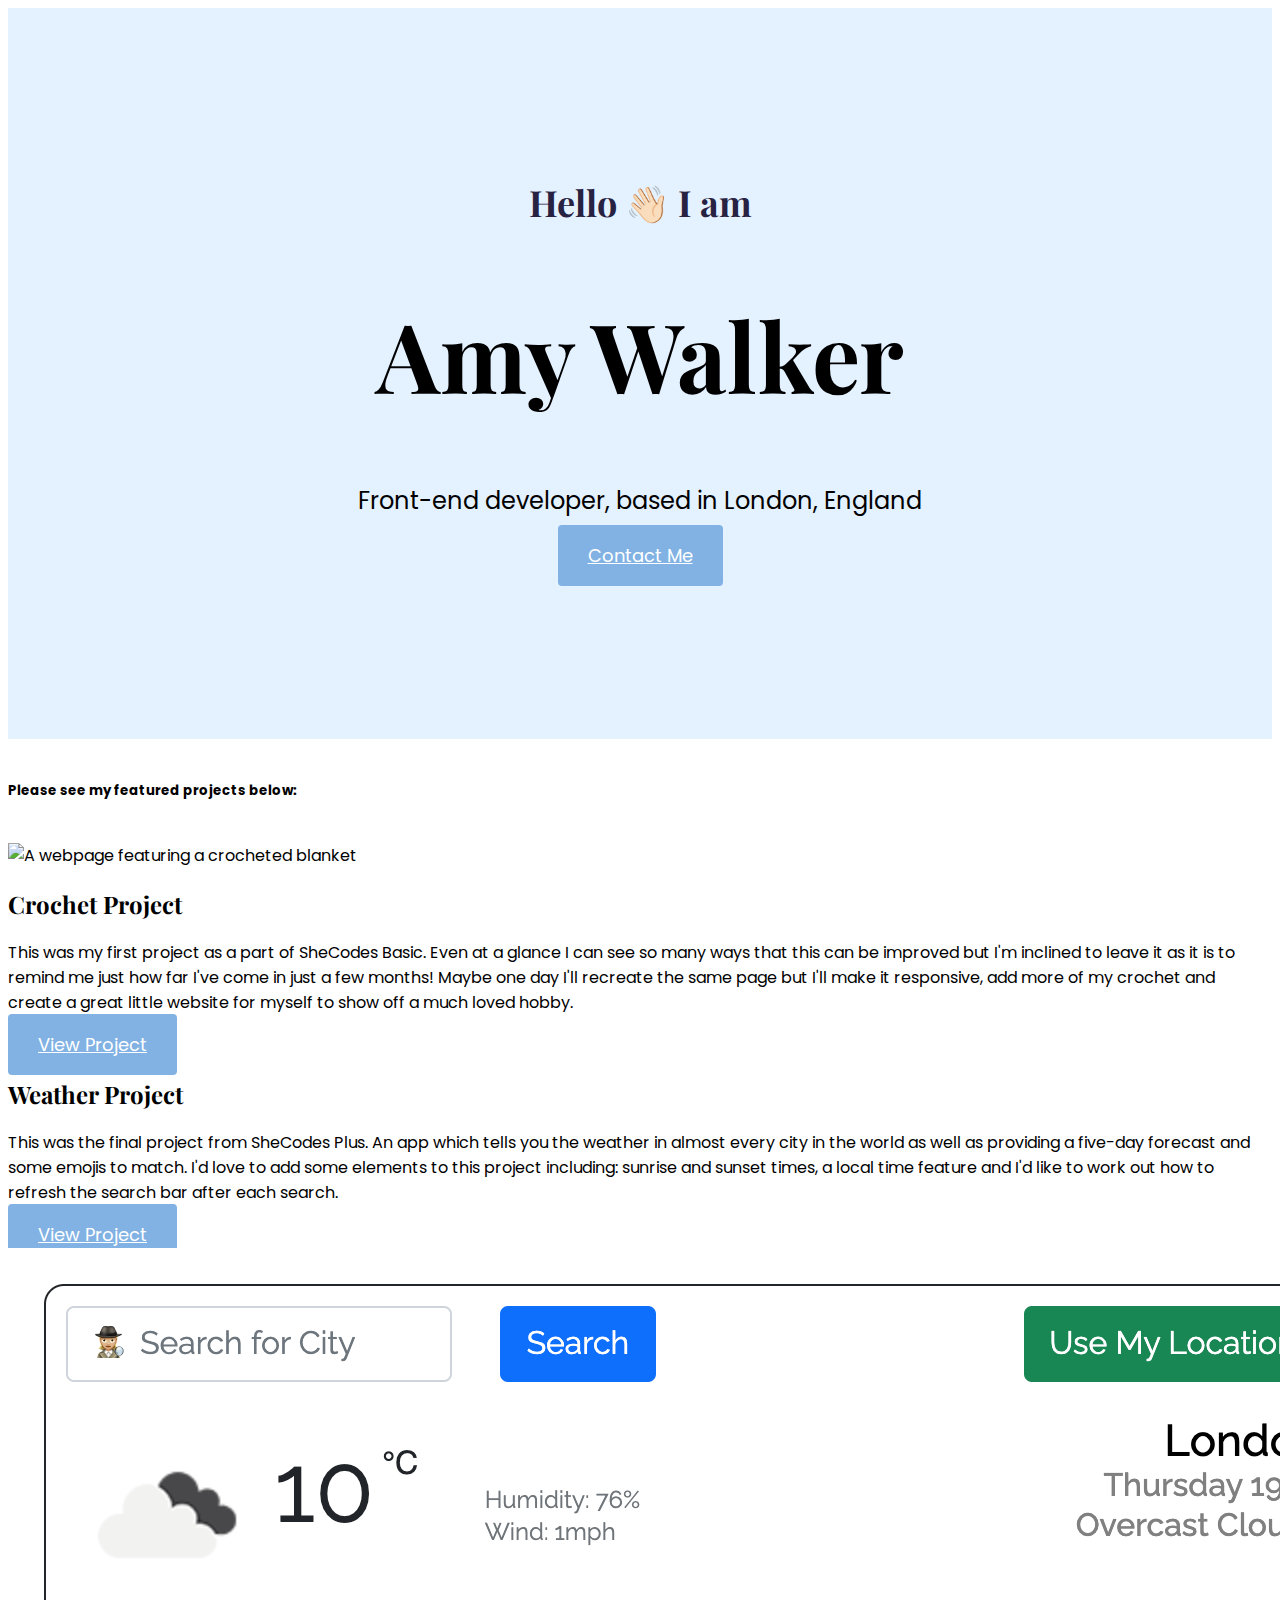
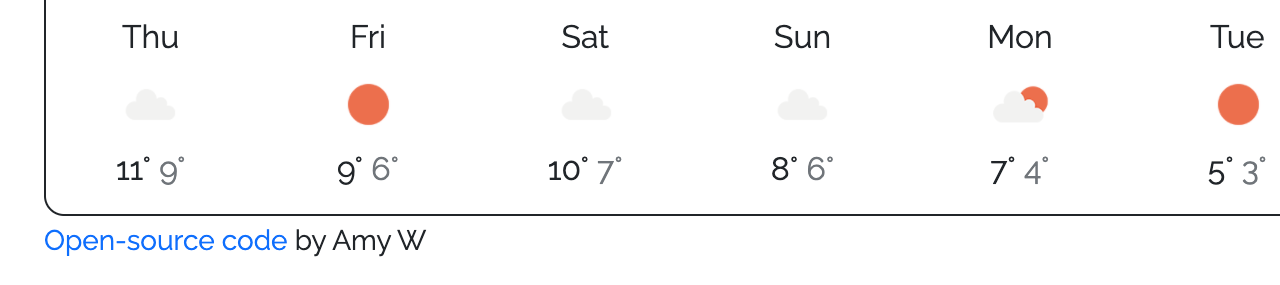
==== index.html @ 03012b32 "Added featured projects" ====
<!DOCTYPE html>
<html lang="en">
  <head>
    <meta charset="UTF-8" />
    <meta http-equiv="X-UA-Compatible" content="IE=edge" />
    <meta name="viewport" content="width=device-width, initial-scale=1.0" />
    <link
      href="https://cdn.jsdelivr.net/npm/bootstrap@5.1.3/dist/css/bootstrap.min.css"
      rel="stylesheet"
      integrity="sha384-1BmE4kWBq78iYhFldvKuhfTAU6auU8tT94WrHftjDbrCEXSU1oBoqyl2QvZ6jIW3"
      crossorigin="anonymous"
    />
    <link rel="preconnect" href="https://fonts.googleapis.com" />
    <link rel="preconnect" href="https://fonts.gstatic.com" crossorigin />
    <link
      href="https://fonts.googleapis.com/css2?family=Playfair+Display:wght@700&family=Poppins:wght@400;500;700&display=swap"
      rel="stylesheet"
    />
    <link rel="stylesheet" href="css/styles.css" />
    <script
      src="https://cdn.jsdelivr.net/npm/bootstrap@5.1.3/dist/js/bootstrap.bundle.min.js"
      integrity="sha384-ka7Sk0Gln4gmtz2MlQnikT1wXgYsOg+OMhuP+IlRH9sENBO0LRn5q+8nbTov4+1p"
      crossorigin="anonymous"
    ></script>
    <title>Document</title>
  </head>
  <body>
    <div class="hero">
      <h2>Hello 👋🏻 I am</h2>
      <h1>Amy Walker</h1>
      <p>Front-end developer, based in London, England</p>
      <a href="#" class="btn btn-contact">Contact Me</a>
    </div>
    <div class="container">
      <h5 class="text-center featured">
        Please see my featured projects below:
      </h5>
      <div class="row mt-5">
        <div class="col-md-6">
          <img
            src="images/crochet.png"
            alt="A webpage featuring a crocheted blanket"
            class="img-fluid rounded"
          />
        </div>

        <div class="col-md-6">
          <h2>Crochet Project</h2>
          <p>
            This was my first project as a part of SheCodes Basic. Even at a
            glance I can see so many ways that this can be improved but I'm
            inclined to leave it as it is to remind me just how far I've come in
            just a few months! Maybe one day I'll recreate the same page but
            I'll make it responsive, add more of my crochet and create a great
            little website for myself to show off a much loved hobby.
          </p>
          <a href="#" class="btn btn-contact">View Project</a>
        </div>
      </div>
      <div class="row mt-5">
        <div class="col-md-6">
          <h2>Weather Project</h2>
          <p>
            This was the final project from SheCodes Plus. An app which tells
            you the weather in almost every city in the world as well as
            providing a five-day forecast and some emojis to match. I'd love to
            add some elements to this project including: sunrise and sunset
            times, a local time feature and I'd like to work out how to refresh
            the search bar after each search.
          </p>
          <a href="#" class="btn btn-contact">View Project</a>
        </div>
        <div class="col-md-6">
          <img
            src="images/weatherapp.png"
            alt="A webpage featuring a crocheted blanket"
            class="img-fluid rounded"
          />
        </div>
      </div>
    </div>
  </body>
</html>
---- css/styles.css ----
:root {
  --primary-font: "Poppins", sans-serif;
  --accent-font: "Playfair Display", serif;
  --primary-color: #e4f1fe;
  --accent-color: #81b2e3;
}
body {
  font-family: var(--primary-font);
}
h1,
h2,
h3 {
  font-family: var(--accent-font);
  font-weight: bold;
}
.hero {
  text-align: center;
  padding: 170px 20px;
  background: var(--primary-color);
}
.hero h1 {
  font-size: 96px;
}
.hero h2 {
  font-size: 36px;
  font-weight: 700;
  margin: 0;
  color: #272142;
}
.hero p {
  font-size: 24px;
  font-weight: normal;
}
.btn-contact {
  background: var(--accent-color);
  color: white;
  border-radius: 4px;
  font-size: 18px;
  line-height: 27px;
  padding: 18px 30px;
}
.featured {
  padding: 20px 0;
}
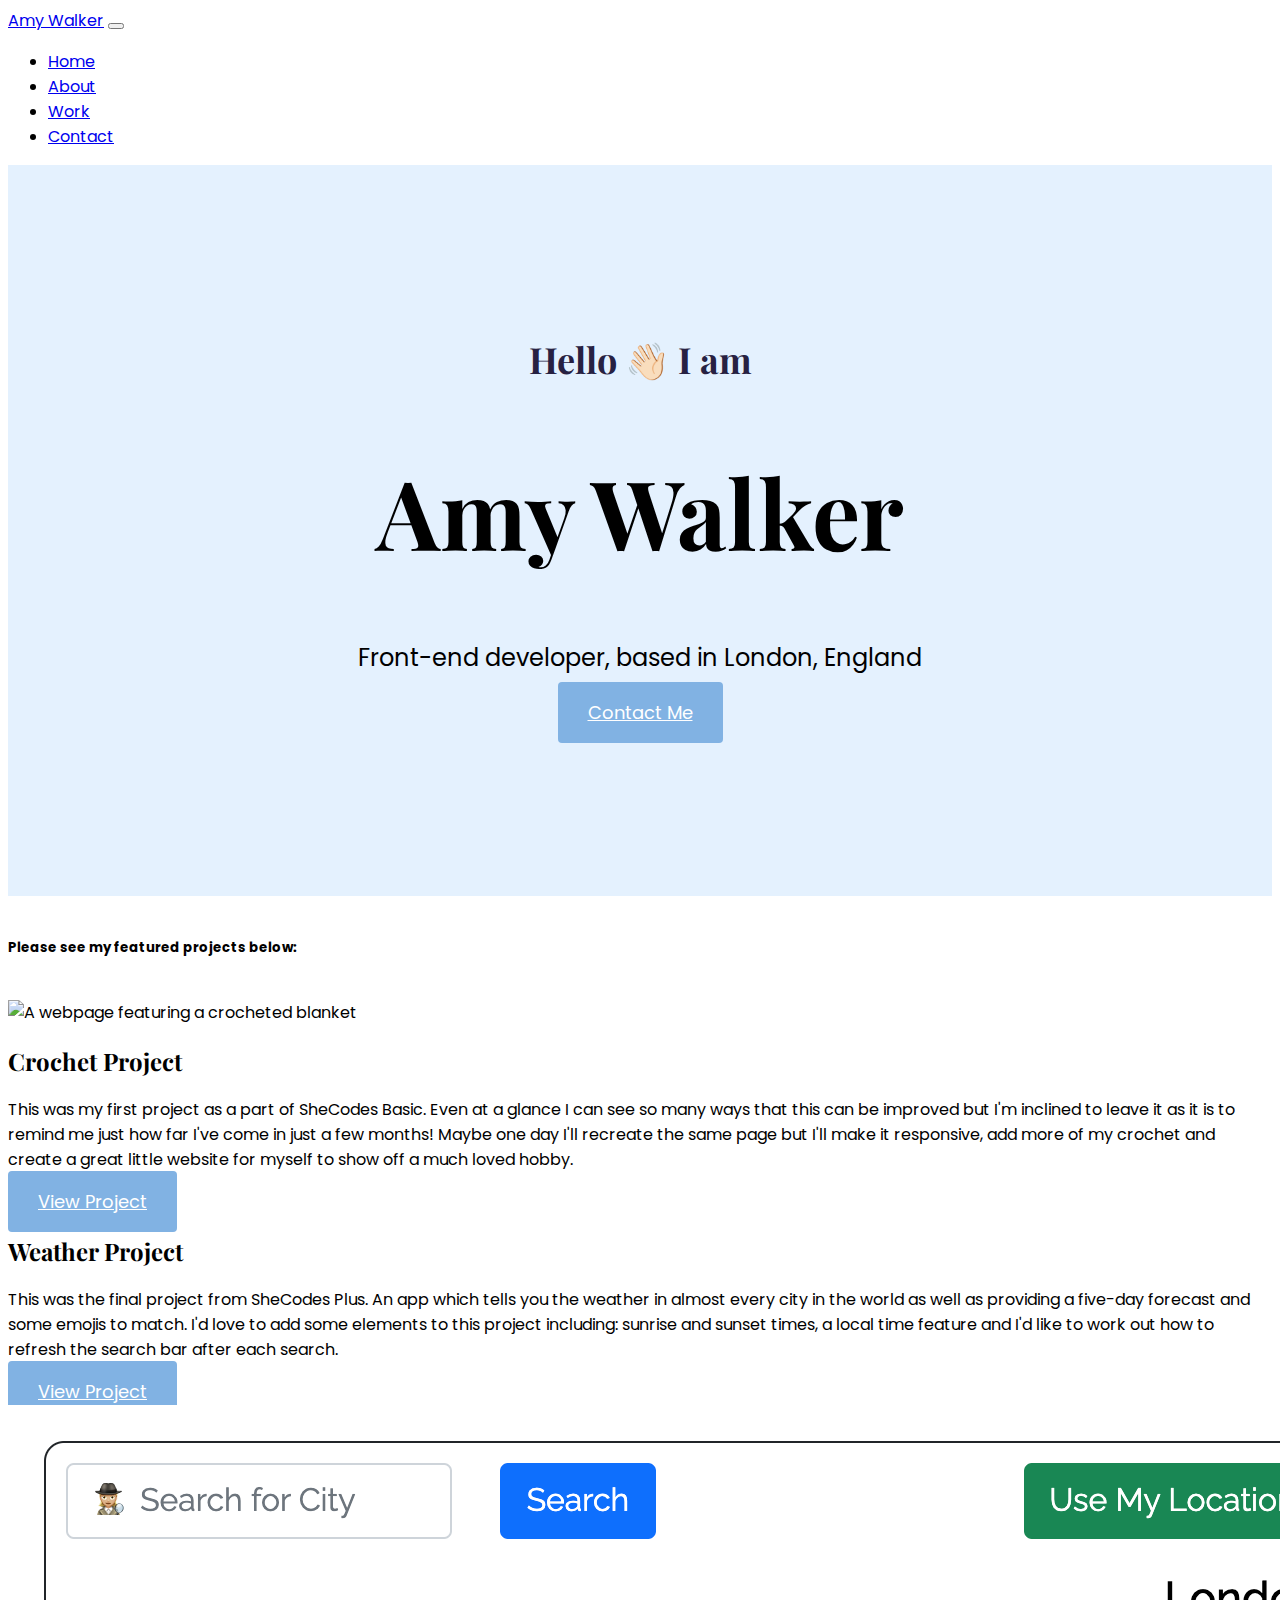
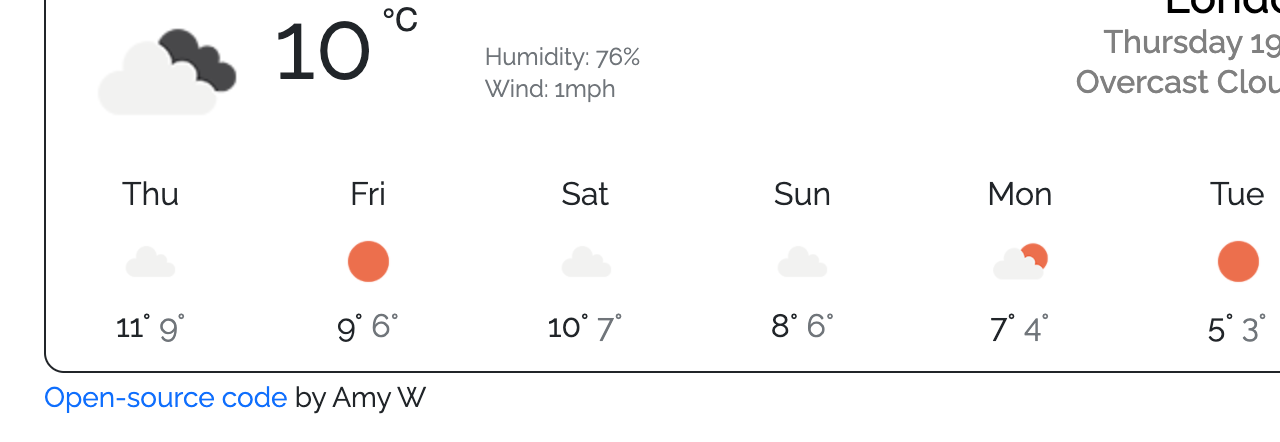
==== commit 47199d2b: "Added content to about page and updated css" ====
--- a/index.html
+++ b/index.html
@@ -25,6 +25,40 @@
     <title>Document</title>
   </head>
   <body>
+    <nav class="navbar navbar-expand-lg navbar-light bg-transparent fixed-top">
+      <div class="container-fluid">
+        <a class="navbar-brand" href="#">Amy Walker</a>
+        <button
+          class="navbar-toggler"
+          type="button"
+          data-bs-toggle="collapse"
+          data-bs-target="#navbarSupportedContent"
+          aria-controls="navbarSupportedContent"
+          aria-expanded="false"
+          aria-label="Toggle navigation"
+        >
+          <span class="navbar-toggler-icon"></span>
+        </button>
+        <div class="collapse navbar-collapse" id="navbarSupportedContent">
+          <ul class="navbar-nav ms-auto mb-2 mb-lg-0">
+            <li class="nav-item">
+              <a class="nav-link active" aria-current="page" href="/index.html"
+                >Home</a
+              >
+            </li>
+            <li class="nav-item">
+              <a class="nav-link" href="/pages/about.html">About</a>
+            </li>
+            <li class="nav-item">
+              <a class="nav-link" href="/pages/work.html">Work</a>
+            </li>
+            <li class="nav-item">
+              <a class="nav-link" href="#">Contact</a>
+            </li>
+          </ul>
+        </div>
+      </div>
+    </nav>
     <div class="hero">
       <h2>Hello 👋🏻 I am</h2>
       <h1>Amy Walker</h1>
@@ -36,7 +70,7 @@
         Please see my featured projects below:
       </h5>
       <div class="row mt-5">
-        <div class="col-md-6">
+        <div class="col d-none d-lg-block">
           <img
             src="images/crochet.png"
             alt="A webpage featuring a crocheted blanket"
@@ -44,9 +78,9 @@
           />
         </div>
 
-        <div class="col-md-6">
+        <div class="col-md-6 project-description">
           <h2>Crochet Project</h2>
-          <p>
+          <p class="text-muted">
             This was my first project as a part of SheCodes Basic. Even at a
             glance I can see so many ways that this can be improved but I'm
             inclined to leave it as it is to remind me just how far I've come in
@@ -58,9 +92,9 @@
         </div>
       </div>
       <div class="row mt-5">
-        <div class="col-md-6">
+        <div class="col-md-6 project-description">
           <h2>Weather Project</h2>
-          <p>
+          <p class="text-muted">
             This was the final project from SheCodes Plus. An app which tells
             you the weather in almost every city in the world as well as
             providing a five-day forecast and some emojis to match. I'd love to
@@ -70,7 +104,7 @@
           </p>
           <a href="#" class="btn btn-contact">View Project</a>
         </div>
-        <div class="col-md-6">
+        <div class="col d-none d-lg-block">
           <img
             src="images/weatherapp.png"
             alt="A webpage featuring a crocheted blanket"
--- a/css/styles.css
+++ b/css/styles.css
@@ -13,6 +13,20 @@
   font-family: var(--accent-font);
   font-weight: bold;
 }
+.about-section {
+  padding: 170px 20px;
+}
+
+.about-content h1 {
+  font-size: 64px;
+}
+.about-content h2 {
+  font-size: 18px;
+}
+.about-content p {
+  font-size: 16px;
+}
+
 .hero {
   text-align: center;
   padding: 170px 20px;
@@ -42,3 +56,12 @@
 .featured {
   padding: 20px 0;
 }
+@media (max-width: 900px) {
+  h1 {
+    font-size: 64px;
+  }
+  .project-description {
+    text-align: center;
+    padding: 0;
+  }
+}
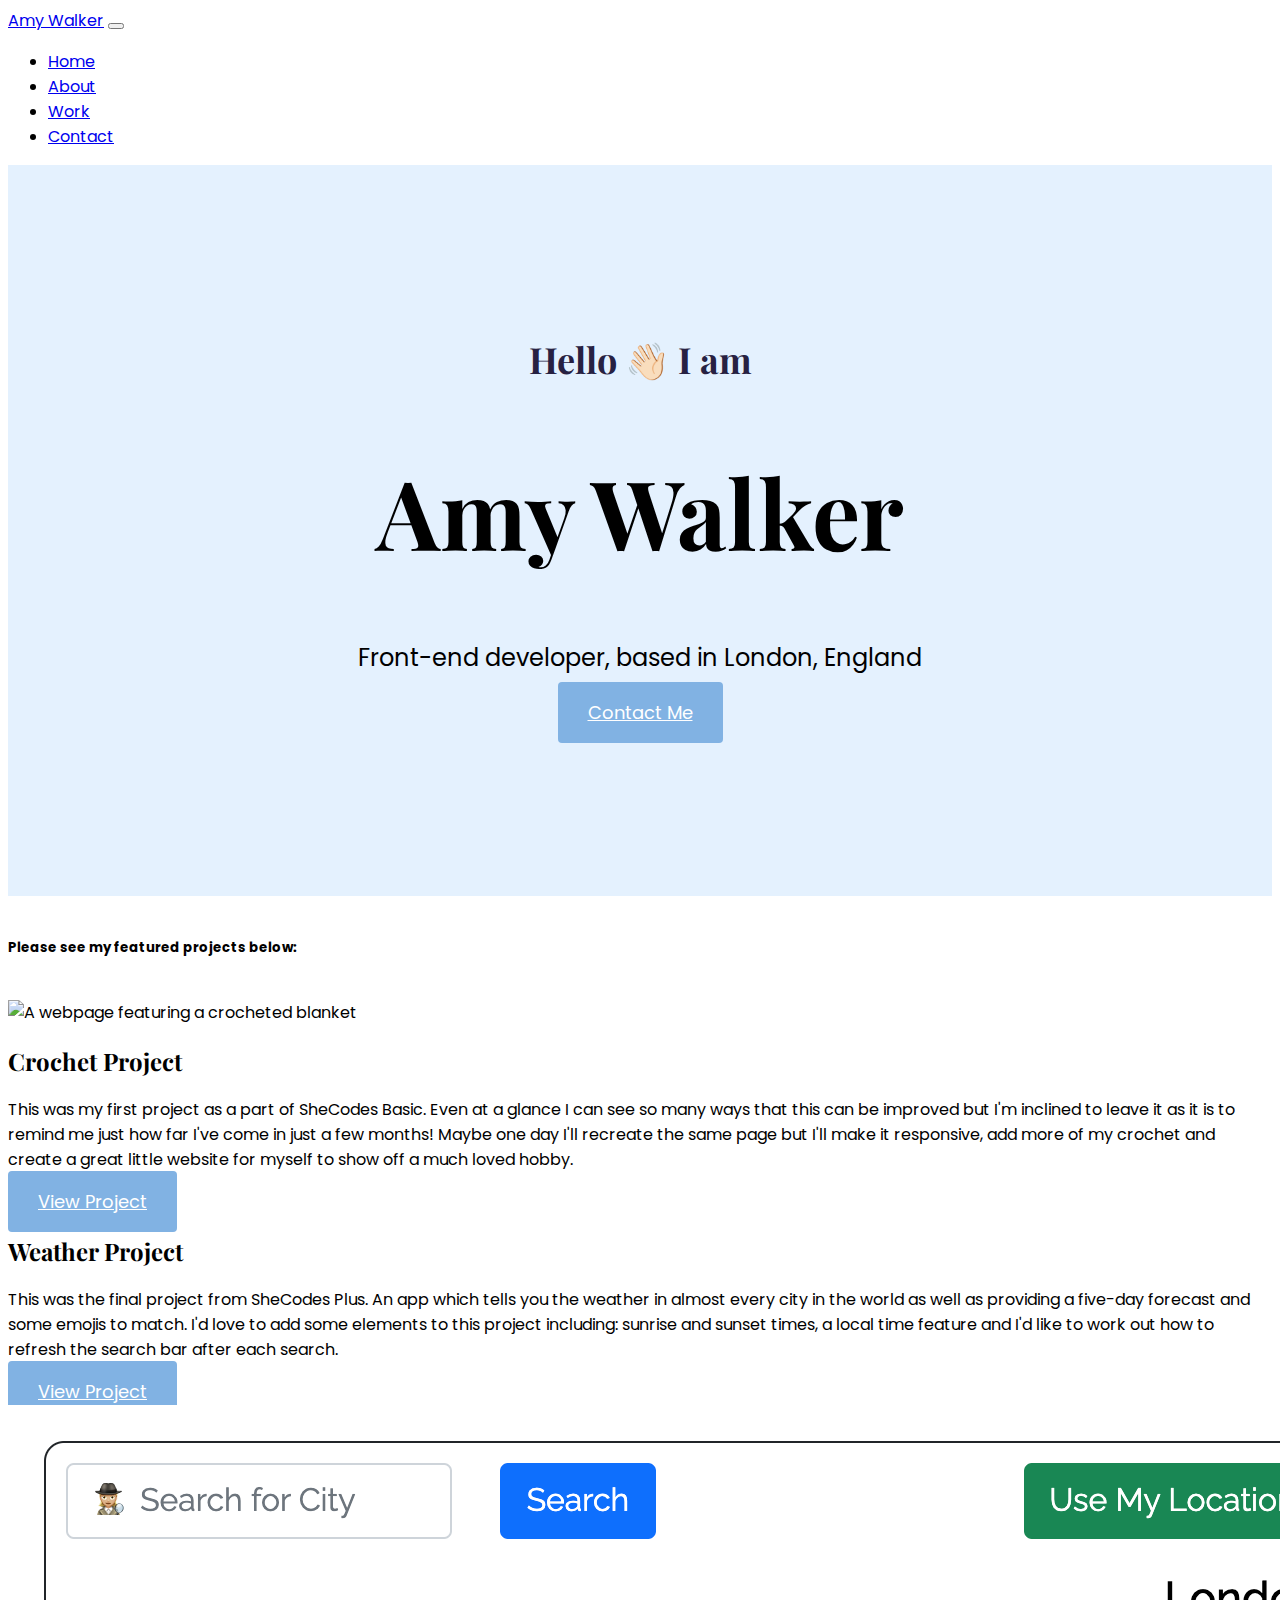
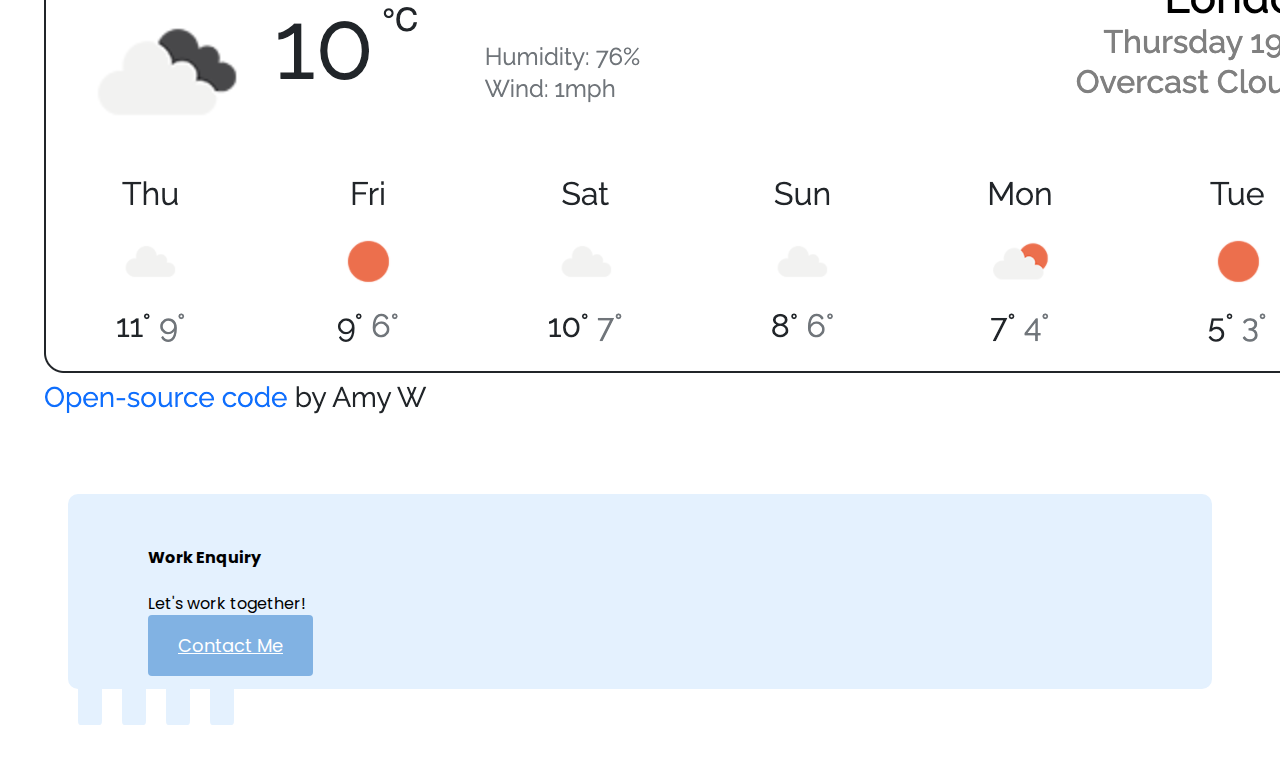
==== commit 235da32f: "Added footer to all pages with contact details" ====
--- a/index.html
+++ b/index.html
@@ -16,12 +16,17 @@
       href="https://fonts.googleapis.com/css2?family=Playfair+Display:wght@700&family=Poppins:wght@400;500;700&display=swap"
       rel="stylesheet"
     />
-    <link rel="stylesheet" href="css/styles.css" />
+
     <script
       src="https://cdn.jsdelivr.net/npm/bootstrap@5.1.3/dist/js/bootstrap.bundle.min.js"
       integrity="sha384-ka7Sk0Gln4gmtz2MlQnikT1wXgYsOg+OMhuP+IlRH9sENBO0LRn5q+8nbTov4+1p"
       crossorigin="anonymous"
     ></script>
+    <script
+      src="https://kit.fontawesome.com/19d78dadb6.js"
+      crossorigin="anonymous"
+    ></script>
+    <link rel="stylesheet" href="css/styles.css" />
     <title>Document</title>
   </head>
   <body>
@@ -53,7 +58,7 @@
               <a class="nav-link" href="/pages/work.html">Work</a>
             </li>
             <li class="nav-item">
-              <a class="nav-link" href="#">Contact</a>
+              <a class="nav-link" href="/pages/contact.html">Contact</a>
             </li>
           </ul>
         </div>
@@ -107,11 +112,40 @@
         <div class="col d-none d-lg-block">
           <img
             src="images/weatherapp.png"
-            alt="A webpage featuring a crocheted blanket"
+            alt="A webpage featuring a weather app"
             class="img-fluid rounded"
           />
         </div>
       </div>
+      <footer>
+        <div class="contact-box d-flex justify-content-between">
+          <div>
+            <h4>Work Enquiry</h4>
+            <p class="text-muted">Let's work together!</p>
+          </div>
+          <div>
+            <a href="mailto:amy.walker1810@gmail.com" class="btn btn-contact"
+              >Contact Me</a
+            >
+          </div>
+        </div>
+        <div class="social-links text-center mt-5">
+          <a href="mailto:amy.walker1810@gmail.com"
+            ><i class="far fa-envelope"></i
+          ></a>
+
+          <a href="https://www.twitter.com/amy_lauren_1" target="_blank"
+            ><i class="fab fa-twitter"></i
+          ></a>
+
+          <a href="https://www.instagram.com/amy_lauren0" target="_blank"
+            ><i class="fab fa-instagram"></i
+          ></a>
+          <a href="https://github.com/amy-712/Portfolio-Project" target="_blank"
+            ><i class="fab fa-github"></i
+          ></a>
+        </div>
+      </footer>
     </div>
   </body>
 </html>
--- a/css/styles.css
+++ b/css/styles.css
@@ -14,7 +14,7 @@
   font-weight: bold;
 }
 .about-section {
-  padding: 170px 20px;
+  padding: 80px 20px;
 }
 
 .about-content h1 {
@@ -52,10 +52,48 @@
   font-size: 18px;
   line-height: 27px;
   padding: 18px 30px;
+  transition: all 150ms ease-in-out;
+}
+.btn-contact:hover {
+  background: white;
+  color: var(--accent-color);
+  border-color: var(--accent-color);
 }
 .featured {
   padding: 20px 0;
 }
+
+.work-section {
+  padding: 80px 20px;
+  margin: 30px;
+}
+.work-section h1 {
+  background-color: var(--primary-color);
+  padding: 30px 20px;
+  border-radius: 10px;
+}
+footer {
+  margin: 60px;
+}
+footer .social-links a {
+  margin: 10px;
+  background-color: var(--primary-color);
+  font-size: 18px;
+  padding: 10px 12px;
+  border-radius: 10%;
+  color: var(--accent-color);
+  transition: all 150ms ease-in-out;
+}
+footer .social-links a:hover {
+  color: white;
+  background: var(--accent-color);
+}
+footer .contact-box {
+  background: var(--primary-color);
+  padding: 30px 80px;
+  border-radius: 10px;
+}
+
 @media (max-width: 900px) {
   h1 {
     font-size: 64px;
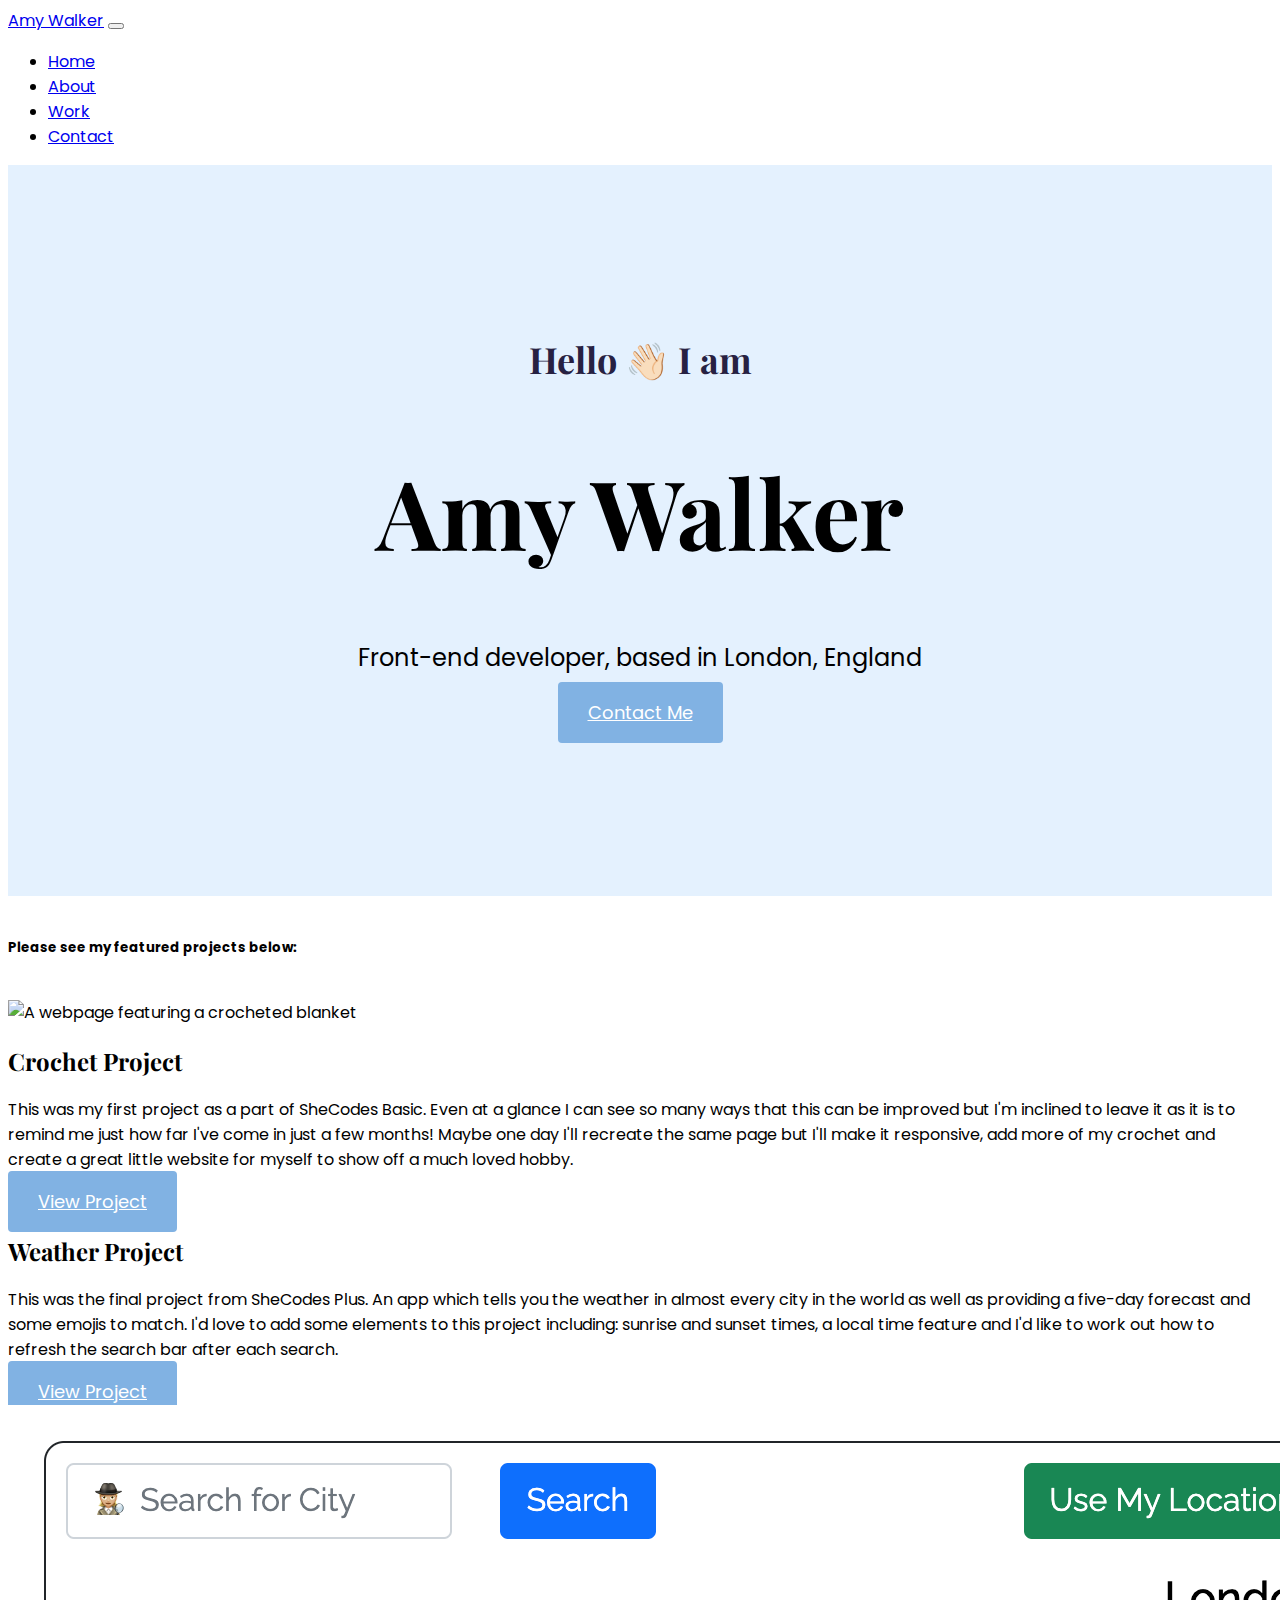
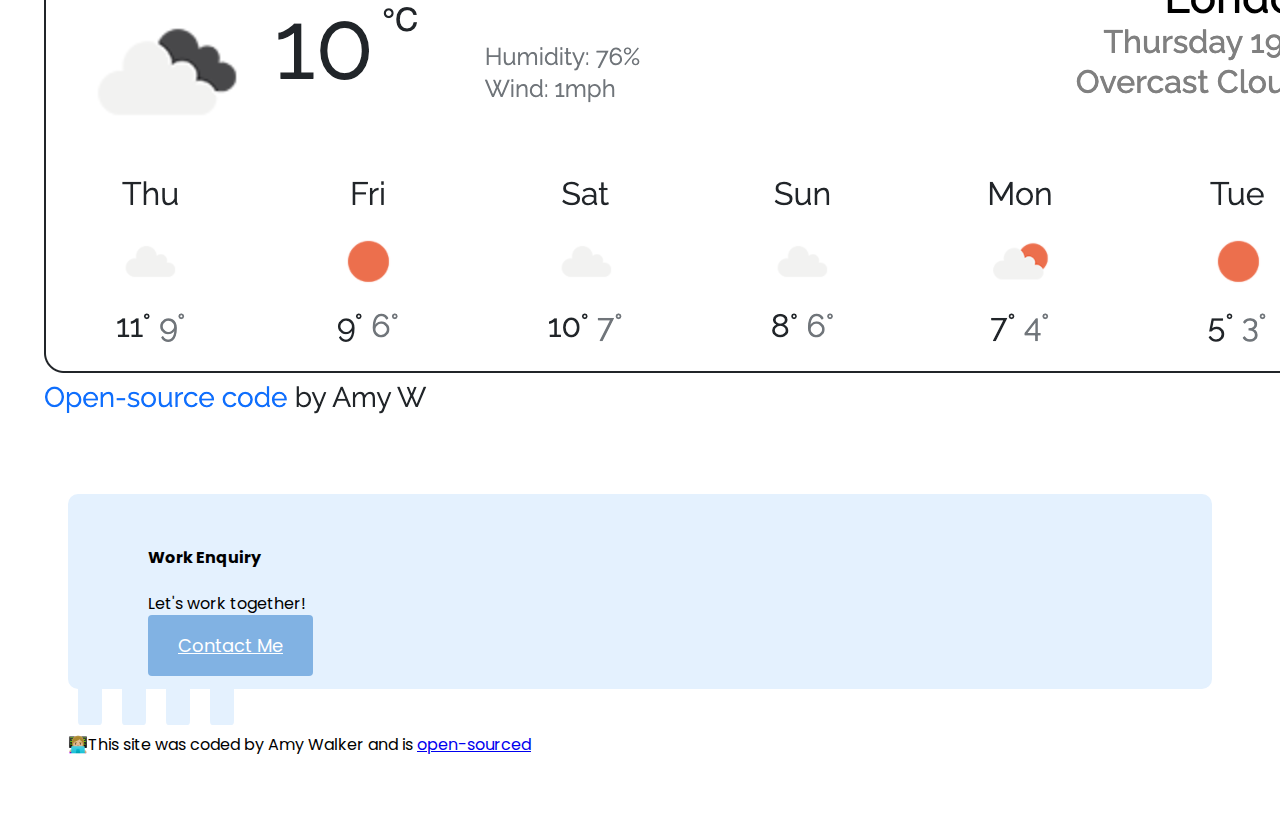
==== commit 688590d8: "Added GitHub link" ====
--- a/index.html
+++ b/index.html
@@ -27,12 +27,16 @@
       crossorigin="anonymous"
     ></script>
     <link rel="stylesheet" href="css/styles.css" />
-    <title>Document</title>
+    <title>My Codin Project Portfolio | Amy Walker</title>
+    <meta
+      name="description"
+      content="Amy Walker is a frontend developer based in London, get in touch to work together."
+    />
   </head>
   <body>
     <nav class="navbar navbar-expand-lg navbar-light bg-transparent fixed-top">
       <div class="container-fluid">
-        <a class="navbar-brand" href="#">Amy Walker</a>
+        <a class="navbar-brand" href="/">Amy Walker</a>
         <button
           class="navbar-toggler"
           type="button"
@@ -118,7 +122,9 @@
         </div>
       </div>
       <footer>
-        <div class="contact-box d-flex justify-content-between">
+        <div
+          class="contact-box d-flex justify-content-between d-none d-md-flex"
+        >
           <div>
             <h4>Work Enquiry</h4>
             <p class="text-muted">Let's work together!</p>
@@ -141,10 +147,16 @@
           <a href="https://www.instagram.com/amy_lauren0" target="_blank"
             ><i class="fab fa-instagram"></i
           ></a>
-          <a href="https://github.com/amy-712/Portfolio-Project" target="_blank"
+          <a href="https://github.com/amy-712" target="_blank"
             ><i class="fab fa-github"></i
           ></a>
         </div>
+        <p class="mt-5">
+          👩🏼‍💻This site was coded by Amy Walker and is
+          <a href="https://github.com/amy-712/Portfolio-Project">
+            open-sourced</a
+          >
+        </p>
       </footer>
     </div>
   </body>
